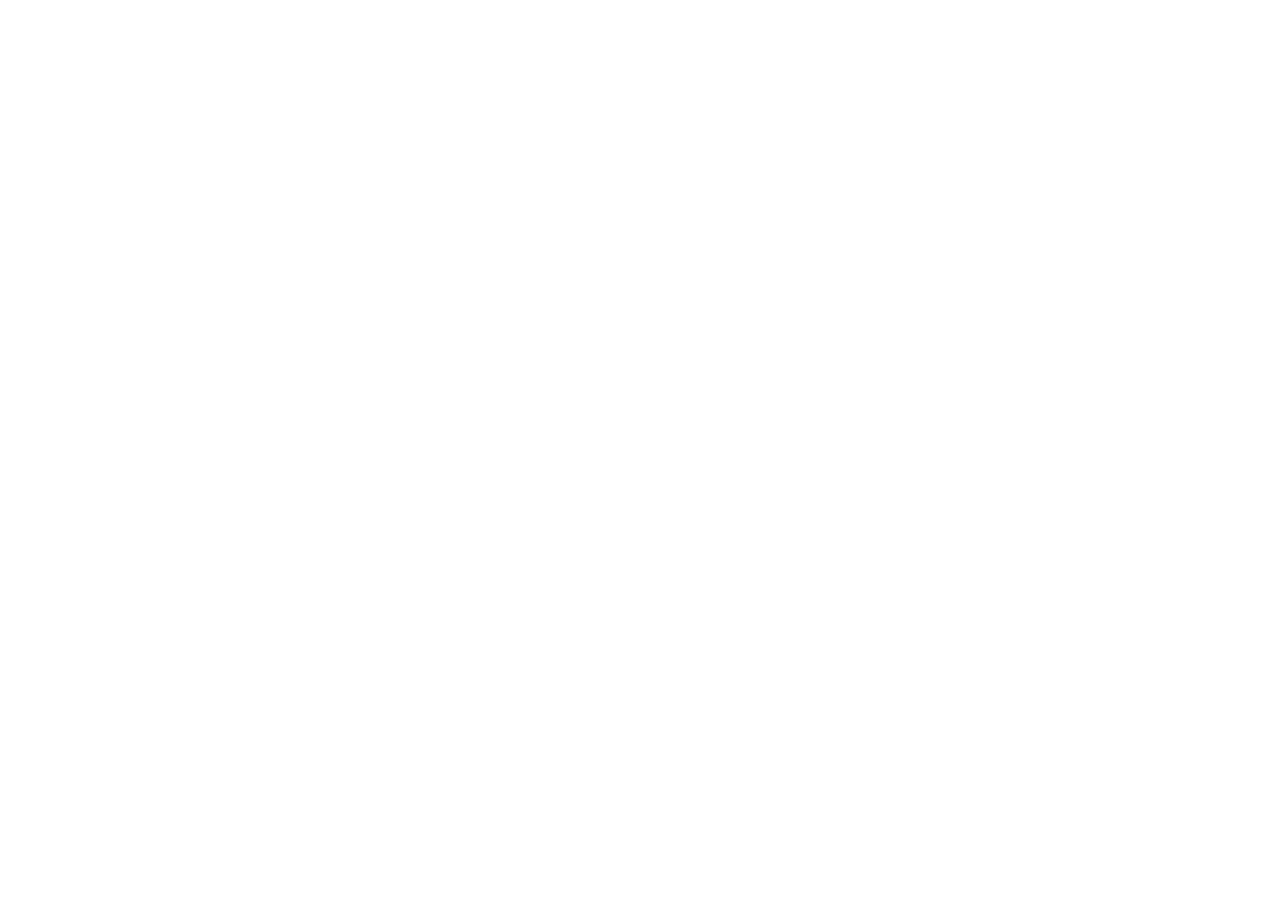
==== Projeto/views/ajuda.html @ 4223c9cd "Subindo a divisão básica do projeto e iniciando o desenvolvimento" ====
<!DOCTYPE html>
<html lang="en">

<head>
    <meta charset="UTF-8">
    <meta http-equiv="X-UA-Compatible" content="IE=edge">
    <meta name="viewport" content="width=device-width, initial-scale=1.0">
    <title>Document</title>
</head>

<body>

</body>

</html>
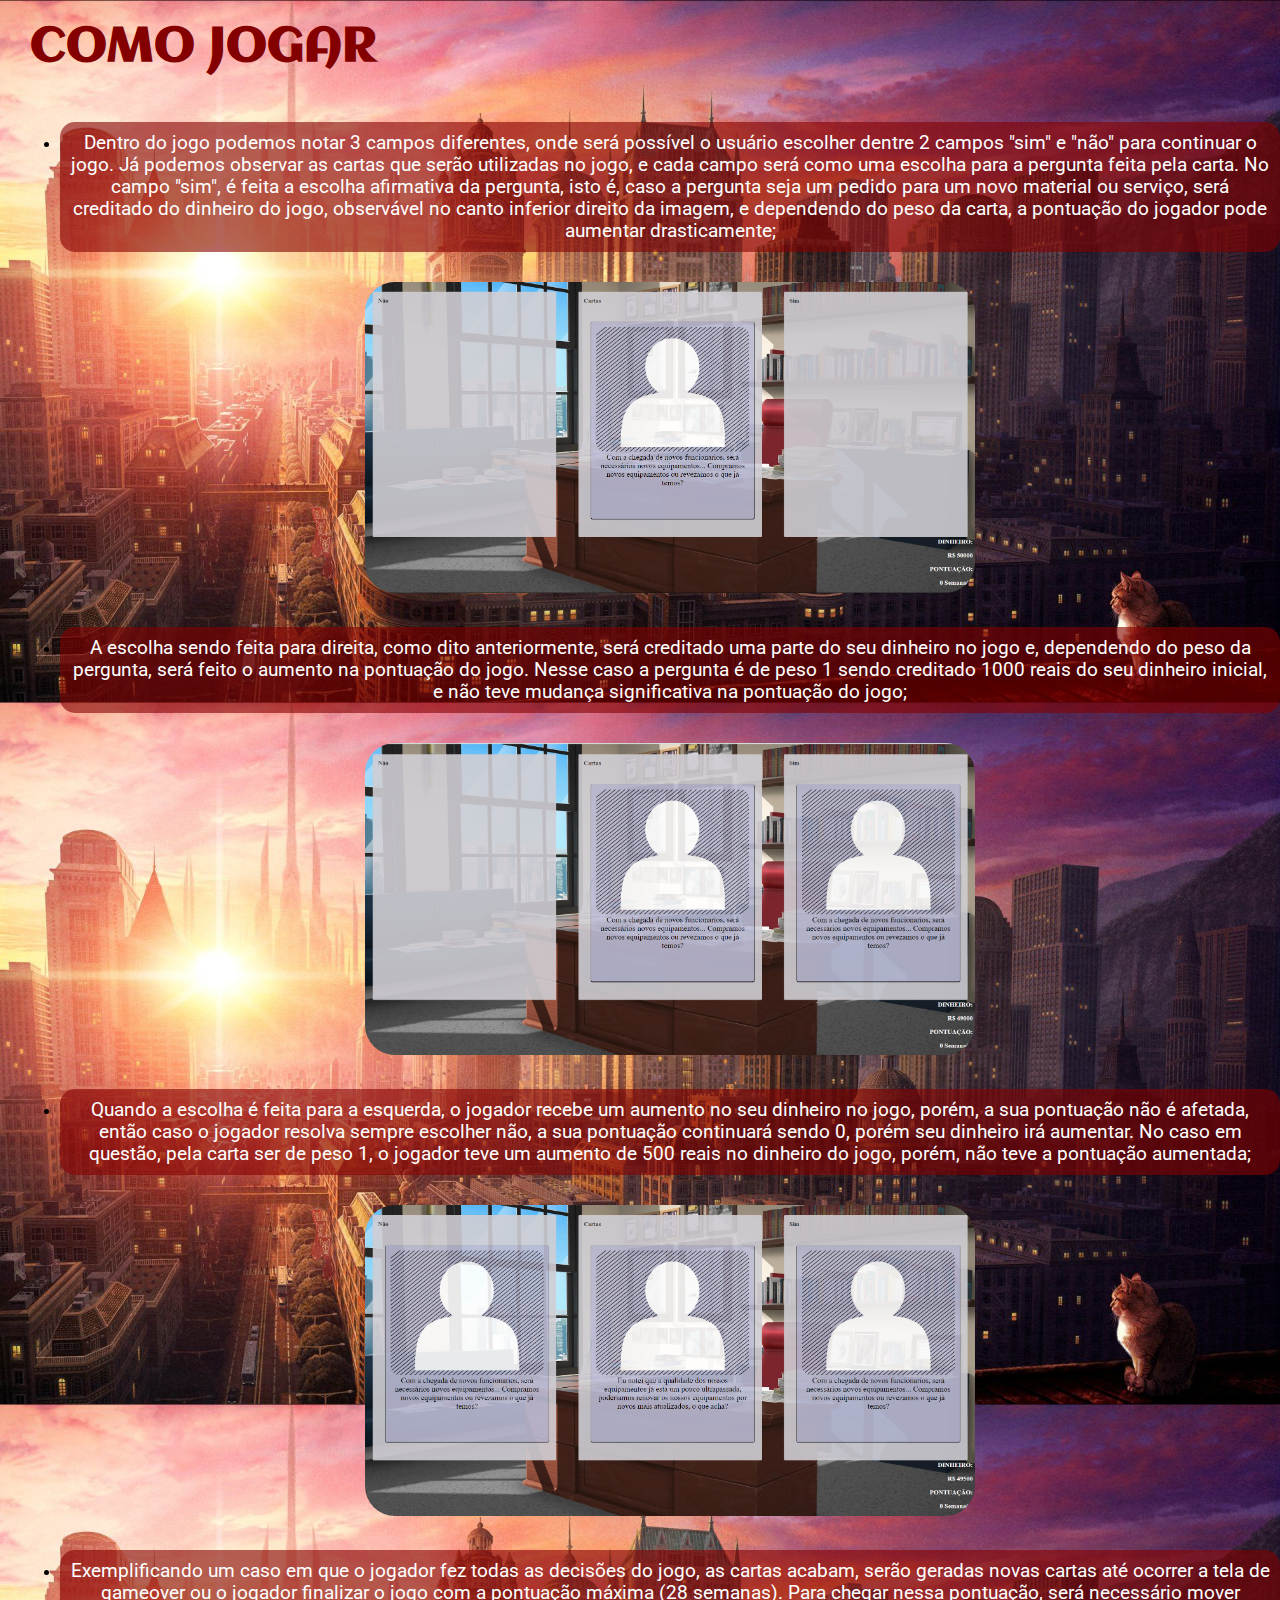
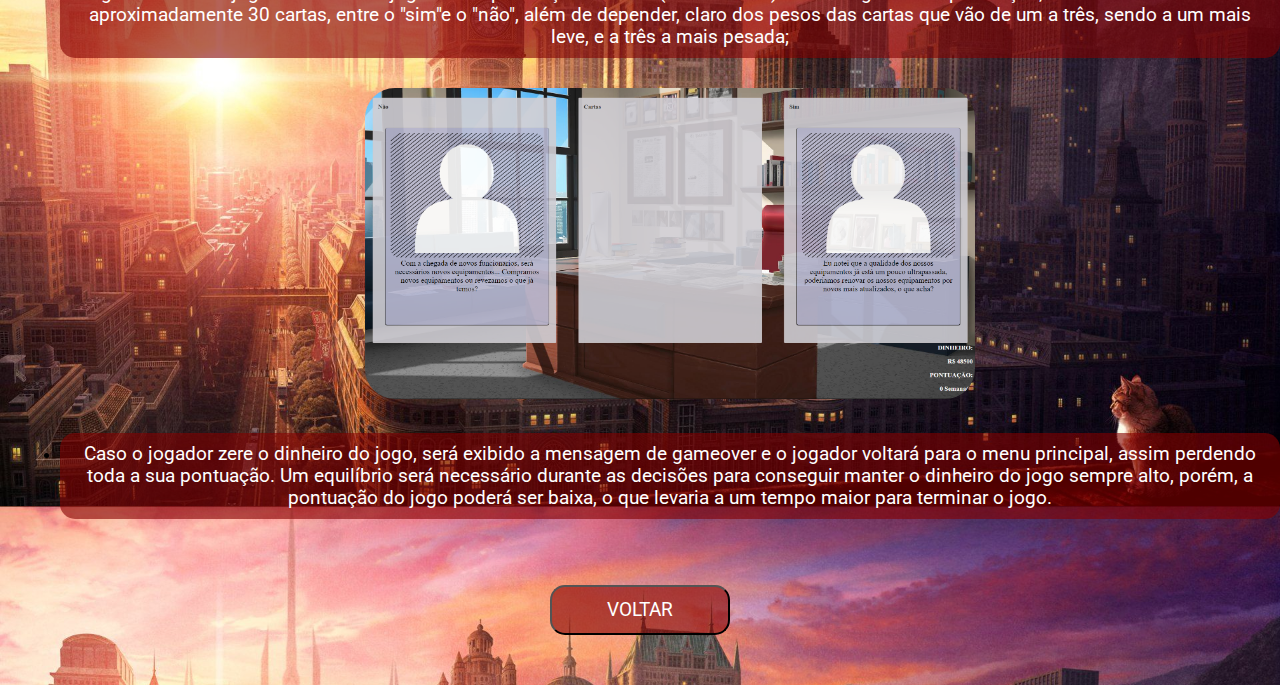
==== commit 48c3ab48: "Finalização do TCC" ====
--- a/Projeto/views/ajuda.html
+++ b/Projeto/views/ajuda.html
@@ -1,15 +1,71 @@
 <!DOCTYPE html>
-<html lang="en">
+<html lang="pt-BR">
 
 <head>
     <meta charset="UTF-8">
     <meta http-equiv="X-UA-Compatible" content="IE=edge">
     <meta name="viewport" content="width=device-width, initial-scale=1.0">
-    <title>Document</title>
+    <title>Ajuda</title>
+    <link rel="stylesheet" href="style-ajuda.css">
 </head>
 
 <body>
-
+    <h3>COMO JOGAR</h3>
+    <div class="container">
+        <ul>
+            <li>
+                <div class="texto">
+                    Dentro do jogo podemos notar 3 campos diferentes, onde será possível o usuário
+                    escolher dentre 2 campos "sim" e "não" para continuar o jogo. Já podemos observar as cartas que
+                    serão utilizadas no jogo, e cada campo será como uma escolha para a pergunta feita pela carta. No
+                    campo "sim", é feita a escolha afirmativa da pergunta, isto é, caso a pergunta seja um pedido para
+                    um novo material ou serviço, será creditado do dinheiro do jogo, observável no canto inferior
+                    direito da imagem, e dependendo do peso da carta, a pontuação do jogador pode aumentar
+                    drasticamente;
+                </div>
+                <img src="img/Jogo - 0.png" alt="">
+            </li>
+            <li>
+                <div class="texto">
+                    A escolha sendo feita para direita, como dito anteriormente, será creditado uma
+                    parte do seu dinheiro no jogo e, dependendo do peso da pergunta, será feito o aumento na
+                    pontuação do jogo. Nesse caso a pergunta é de peso 1 sendo creditado 1000 reais do seu
+                    dinheiro inicial, e não teve mudança significativa na pontuação do jogo;
+                </div>
+                <img src="img/Jogo - 1.png" alt="">
+            </li>
+            <li>
+                <div class="texto">
+                    Quando a escolha é feita para a esquerda, o jogador recebe um aumento no seu
+                    dinheiro no jogo, porém, a sua pontuação não é afetada, então caso o jogador resolva
+                    sempre escolher não, a sua pontuação continuará sendo 0, porém seu dinheiro irá aumentar.
+                    No caso em questão, pela carta ser de peso 1, o jogador teve um aumento de 500 reais
+                    no dinheiro do jogo, porém, não teve a pontuação aumentada;
+                </div>
+                <img src="img/Jogo - 2.png" alt="">
+            </li>
+            <li>
+                <div class="texto">
+                    Exemplificando um caso em que o jogador fez todas as decisões do jogo, as cartas
+                    acabam, serão geradas novas cartas até ocorrer a tela de gameover ou o jogador finalizar o jogo com
+                    a pontuação máxima (28 semanas). Para chegar nessa pontuação, será
+                    necessário mover aproximadamente 30 cartas, entre o "sim"e o "não", além de depender,
+                    claro dos pesos das cartas que vão de um a três, sendo a um mais leve, e a três a mais pesada;
+                </div>
+                <img src="img/Jogo - 3.png" alt="">
+            </li>
+            <li>
+                <div class="texto">
+                    Caso o jogador zere o dinheiro do jogo, será exibido a mensagem de gameover
+                    e o jogador voltará para o menu principal, assim perdendo toda a sua pontuação. Um
+                    equilíbrio será necessário durante as decisões para conseguir manter o dinheiro do jogo
+                    sempre alto, porém, a pontuação do jogo poderá ser baixa, o que levaria a um tempo
+                    maior para terminar o jogo.
+                </div>
+            </li>
+        </ul>
+        <button id="voltar"><a href="index.html">VOLTAR</a></button>
+    </div>
 </body>
 
 </html>--- a/Projeto/views/style-ajuda.css
+++ b/Projeto/views/style-ajuda.css
@@ -0,0 +1,84 @@
+@import url('https://fonts.googleapis.com/css2?family=Aclonica&display=swap');
+@import url('https://fonts.googleapis.com/css2?family=Roboto:ital,wght@0,400;0,500;0,700;0,900;1,400;1,500;1,700;1,900&display=swap');
+
+body {
+  margin: 0;
+  padding: 0;
+  background-image: url("img/image.jpg");
+  background-size: 100%;
+  position: absolute;
+}
+
+.container {
+  margin: auto;
+  text-align: center;
+  margin-bottom: 50px;
+}
+
+h3 {
+  margin-top: 20px;
+  margin-left: 30px;
+  font-family: 'Aclonica';
+  font-style: normal;
+  font-weight: bold;
+  font-size: 48px;
+  line-height: 54px;
+  color: #840000;
+}
+
+li {
+  margin-top: 30px;
+  margin-left: 20px;
+  text-align: center;
+  align-items: center;
+  justify-content: center;
+}
+
+ul {
+  align-items: center;
+  justify-content: center;
+  text-align: center;
+}
+
+a {
+  text-decoration: none;
+  width: 106px;
+  height: 22px;
+  left: 668px;
+  top: 526px;
+  font-family: 'Roboto';
+  font-style: normal;
+  font-weight: 400;
+  font-size: 19px;
+  line-height: 22px;
+  color: #FFFFFF;
+}
+
+#voltar {
+  margin-top: 50px;
+  width: 180px;
+  height: 50px;
+  background: rgba(132, 0, 0, 0.6);
+  border-radius: 15px;
+  text-align: center;
+  justify-content: center;
+  align-items: center;
+}
+
+.texto {
+  font-family: 'Roboto';
+  font-style: normal;
+  font-weight: 400;
+  font-size: 19px;
+  line-height: 22px;
+  color: #FFFFFF;
+  background: rgba(132, 0, 0, 0.6);
+  border-radius: 15px;
+  padding: 10px;
+}
+
+img {
+  width: 50%;
+  margin-top: 30px;
+  border-radius: 30px;
+}